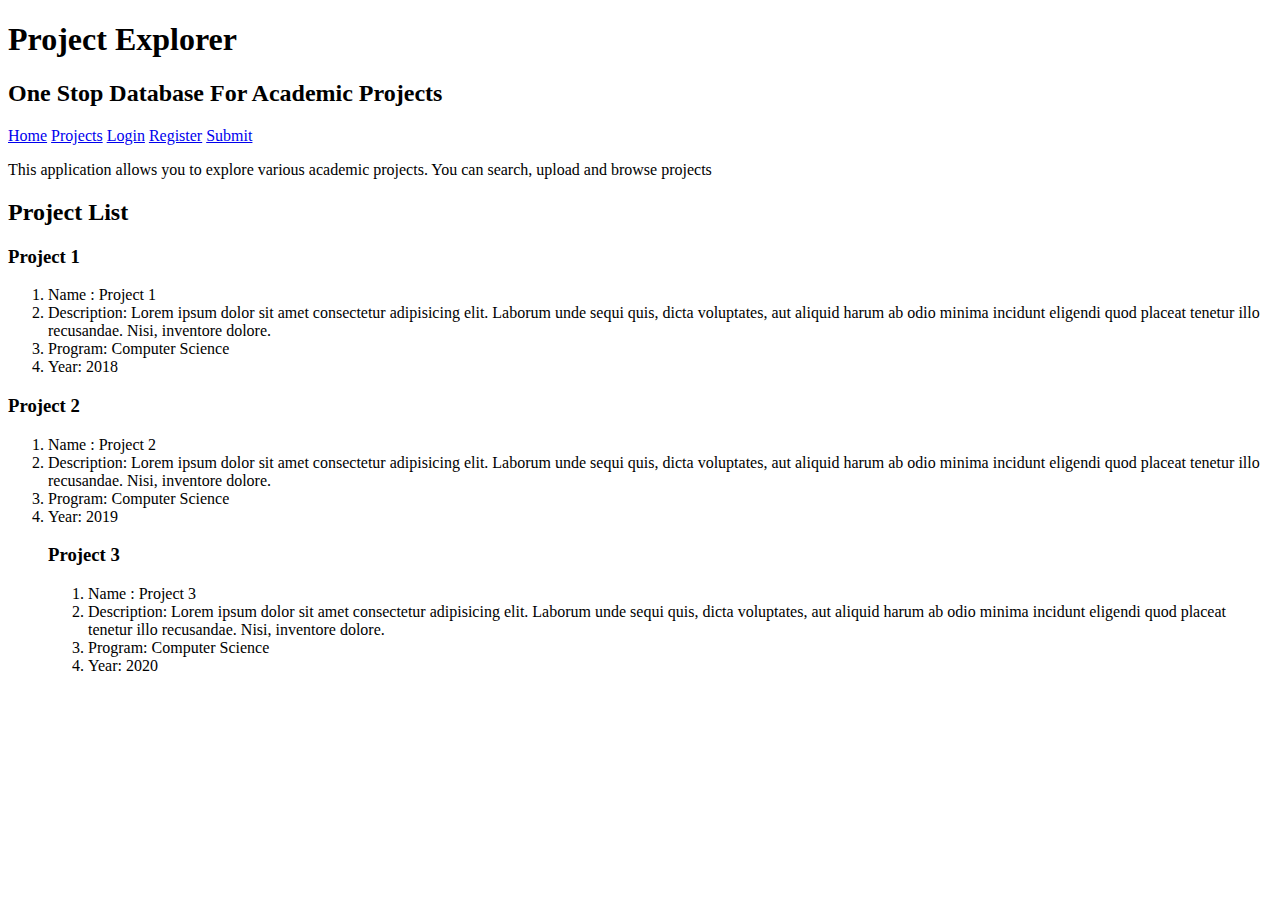
==== app/public/project-explorer/index.html @ 78c7968a "Created HTML pages for Project Explorer" ====
<!DOCTYPE html>
<html lang="en">
    <head>
        <meta charset="UTF-8">
        <meta name="viewport" content="width=device-width, initial-scale=1.0">
        <title>Homepage</title>
    </head>
    <body>
        <header>
            <h1>
                Project Explorer
            </h1>
            <h2>
                One Stop Database For Academic Projects
            </h2>
        </header>
        <nav>
            <a href="index.html"> Home</a>
            <a href="search.html">Projects</a>
            <a href="login.html">Login</a>
            <a href="register.html">Register</a>
            <a href="createproject.html">Submit</a>
        </nav>
        <main>
            <p>This application allows you to explore various academic projects. You can search, upload and browse
                projects</p>
            <h2>Project List</h2>
            <h3>Project 1</h3>
            <ol>
                <li>Name : Project 1</li>
                <li>Description: Lorem ipsum dolor sit amet consectetur adipisicing elit. Laborum unde sequi quis, dicta
                    voluptates, aut aliquid harum ab odio minima incidunt eligendi quod placeat tenetur illo recusandae.
                    Nisi, inventore dolore.</li>
                <li>Program: Computer Science</li>
                <li>Year: 2018</li>
            </ol>
            <h3>Project 2</h3>
            <ol>
                <li>Name : Project 2</li>
                <li>Description: Lorem ipsum dolor sit amet consectetur adipisicing elit. Laborum unde sequi quis, dicta
                    voluptates, aut aliquid harum ab odio minima incidunt eligendi quod placeat tenetur illo recusandae.
                    Nisi, inventore dolore.</li>
                <li>Program: Computer Science</li>
                <li>Year: 2019</li>
                <h3>Project 3</h3>
                <ol>
                    <li>Name : Project 3</li>
                    <li>Description: Lorem ipsum dolor sit amet consectetur adipisicing elit. Laborum unde sequi quis,
                        dicta
                        voluptates, aut aliquid harum ab odio minima incidunt eligendi quod placeat tenetur illo
                        recusandae.
                        Nisi, inventore dolore.</li>
                    <li>Program: Computer Science</li>
                    <li>Year: 2020</li>
                </ol>
            </ol>
        </main>
    </body>
</html>
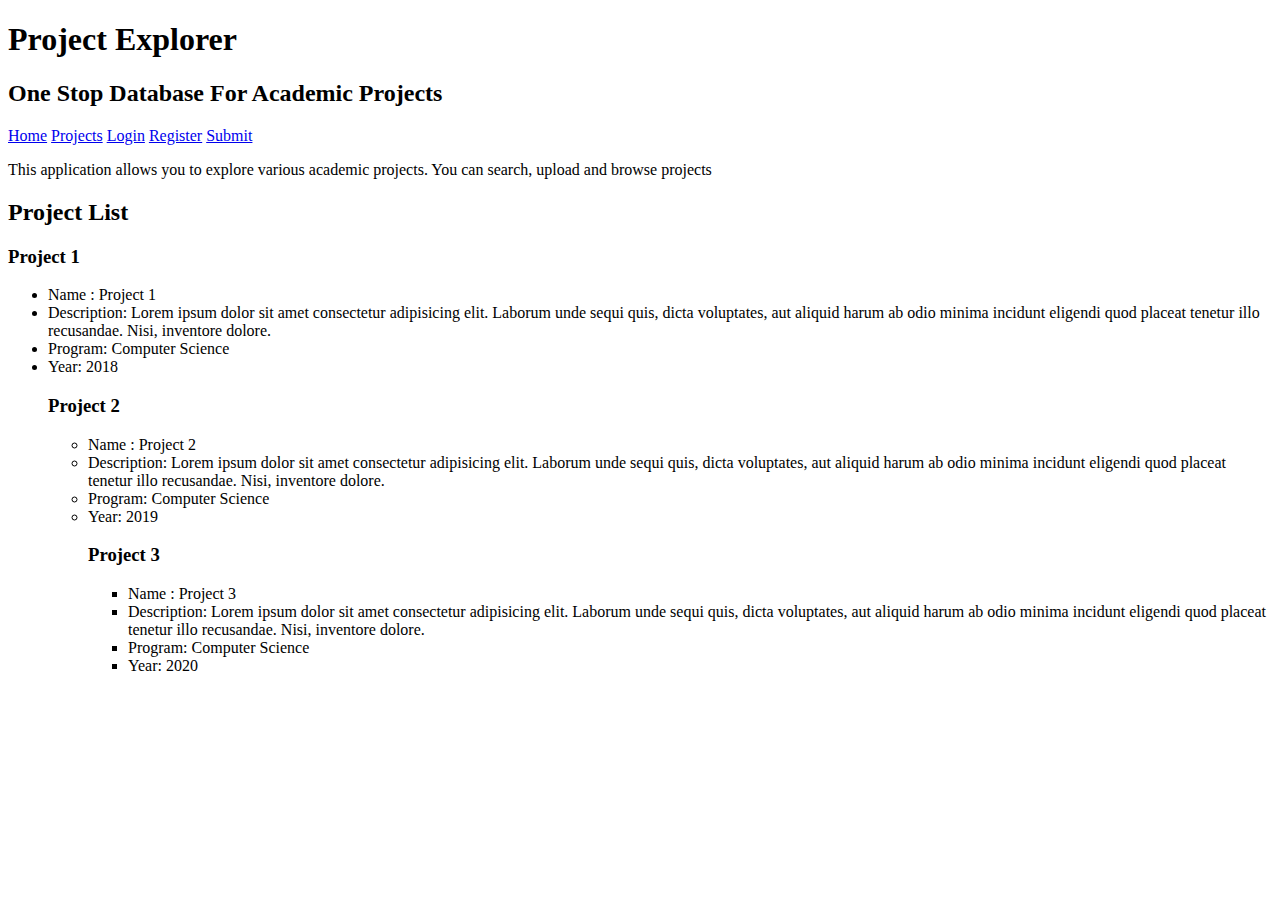
==== commit 4f5e23e8: "fixed bugs for failed test" ====
--- a/app/public/project-explorer/index.html
+++ b/app/public/project-explorer/index.html
@@ -26,34 +26,36 @@
                 projects</p>
             <h2>Project List</h2>
             <h3>Project 1</h3>
-            <ol>
+            <ul>
                 <li>Name : Project 1</li>
                 <li>Description: Lorem ipsum dolor sit amet consectetur adipisicing elit. Laborum unde sequi quis, dicta
                     voluptates, aut aliquid harum ab odio minima incidunt eligendi quod placeat tenetur illo recusandae.
                     Nisi, inventore dolore.</li>
                 <li>Program: Computer Science</li>
                 <li>Year: 2018</li>
-            </ol>
-            <h3>Project 2</h3>
-            <ol>
-                <li>Name : Project 2</li>
-                <li>Description: Lorem ipsum dolor sit amet consectetur adipisicing elit. Laborum unde sequi quis, dicta
-                    voluptates, aut aliquid harum ab odio minima incidunt eligendi quod placeat tenetur illo recusandae.
-                    Nisi, inventore dolore.</li>
-                <li>Program: Computer Science</li>
-                <li>Year: 2019</li>
-                <h3>Project 3</h3>
-                <ol>
-                    <li>Name : Project 3</li>
+                </ol>
+                <h3>Project 2</h3>
+                <ul>
+                    <li>Name : Project 2</li>
                     <li>Description: Lorem ipsum dolor sit amet consectetur adipisicing elit. Laborum unde sequi quis,
                         dicta
                         voluptates, aut aliquid harum ab odio minima incidunt eligendi quod placeat tenetur illo
                         recusandae.
                         Nisi, inventore dolore.</li>
                     <li>Program: Computer Science</li>
-                    <li>Year: 2020</li>
-                </ol>
-            </ol>
+                    <li>Year: 2019</li>
+                    <h3>Project 3</h3>
+                    <ul>
+                        <li>Name : Project 3</li>
+                        <li>Description: Lorem ipsum dolor sit amet consectetur adipisicing elit. Laborum unde sequi
+                            quis,
+                            dicta
+                            voluptates, aut aliquid harum ab odio minima incidunt eligendi quod placeat tenetur illo
+                            recusandae.
+                            Nisi, inventore dolore.</li>
+                        <li>Program: Computer Science</li>
+                        <li>Year: 2020</li>
+                    </ul>
         </main>
     </body>
 </html>
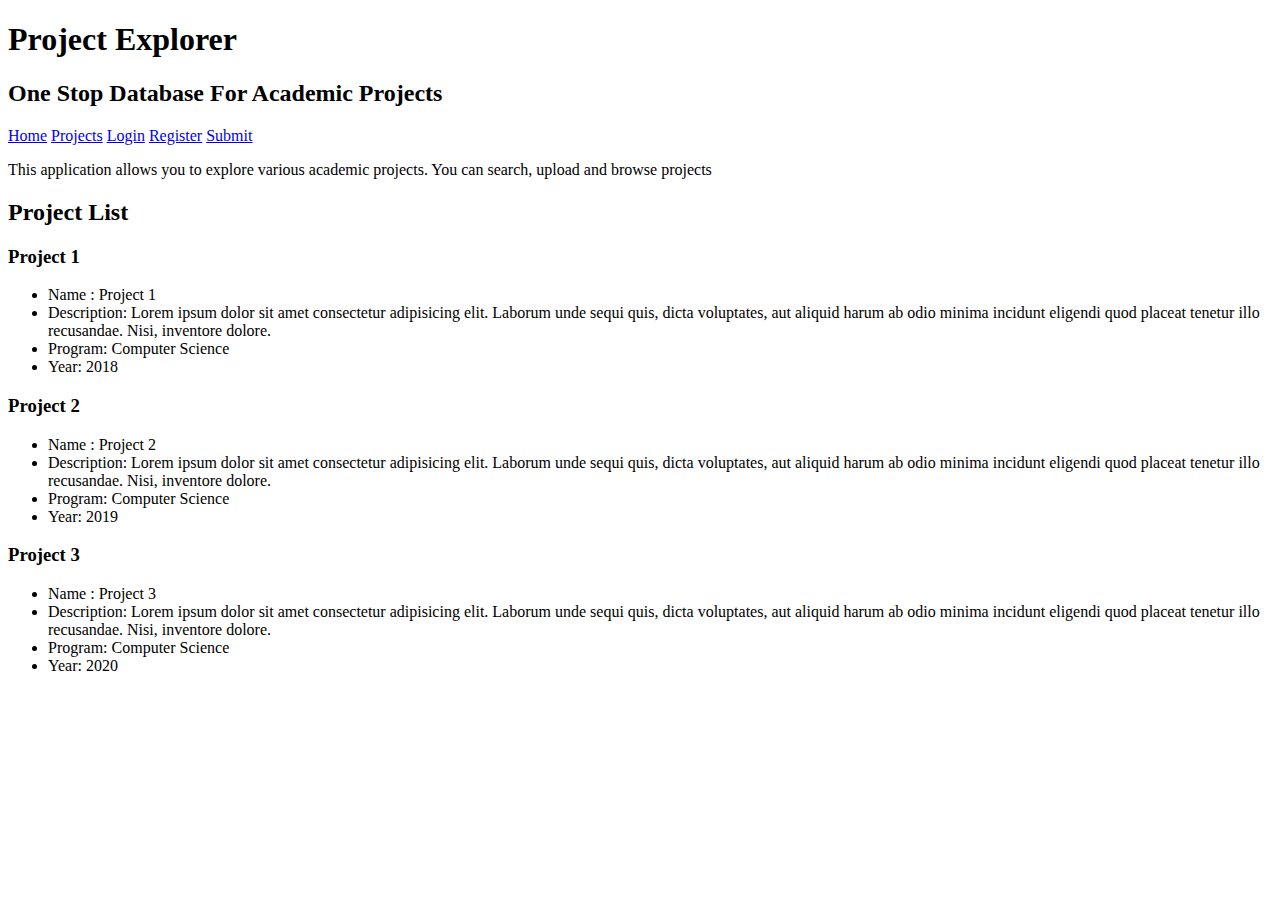
==== commit a8983266: "fixed bugs for failed test2" ====
--- a/app/public/project-explorer/index.html
+++ b/app/public/project-explorer/index.html
@@ -25,6 +25,7 @@
             <p>This application allows you to explore various academic projects. You can search, upload and browse
                 projects</p>
             <h2>Project List</h2>
+
             <h3>Project 1</h3>
             <ul>
                 <li>Name : Project 1</li>
@@ -33,29 +34,32 @@
                     Nisi, inventore dolore.</li>
                 <li>Program: Computer Science</li>
                 <li>Year: 2018</li>
-                </ol>
-                <h3>Project 2</h3>
-                <ul>
-                    <li>Name : Project 2</li>
-                    <li>Description: Lorem ipsum dolor sit amet consectetur adipisicing elit. Laborum unde sequi quis,
-                        dicta
-                        voluptates, aut aliquid harum ab odio minima incidunt eligendi quod placeat tenetur illo
-                        recusandae.
-                        Nisi, inventore dolore.</li>
-                    <li>Program: Computer Science</li>
-                    <li>Year: 2019</li>
-                    <h3>Project 3</h3>
-                    <ul>
-                        <li>Name : Project 3</li>
-                        <li>Description: Lorem ipsum dolor sit amet consectetur adipisicing elit. Laborum unde sequi
-                            quis,
-                            dicta
-                            voluptates, aut aliquid harum ab odio minima incidunt eligendi quod placeat tenetur illo
-                            recusandae.
-                            Nisi, inventore dolore.</li>
-                        <li>Program: Computer Science</li>
-                        <li>Year: 2020</li>
-                    </ul>
+            </ul>
+
+            <h3>Project 2</h3>
+            <ul>
+                <li>Name : Project 2</li>
+                <li>Description: Lorem ipsum dolor sit amet consectetur adipisicing elit. Laborum unde sequi quis,
+                    dicta
+                    voluptates, aut aliquid harum ab odio minima incidunt eligendi quod placeat tenetur illo
+                    recusandae.
+                    Nisi, inventore dolore.</li>
+                <li>Program: Computer Science</li>
+                <li>Year: 2019</li>
+            </ul>
+
+            <h3>Project 3</h3>
+            <ul>
+                <li>Name : Project 3</li>
+                <li>Description: Lorem ipsum dolor sit amet consectetur adipisicing elit. Laborum unde sequi
+                    quis,
+                    dicta
+                    voluptates, aut aliquid harum ab odio minima incidunt eligendi quod placeat tenetur illo
+                    recusandae.
+                    Nisi, inventore dolore.</li>
+                <li>Program: Computer Science</li>
+                <li>Year: 2020</li>
+            </ul>
         </main>
     </body>
 </html>
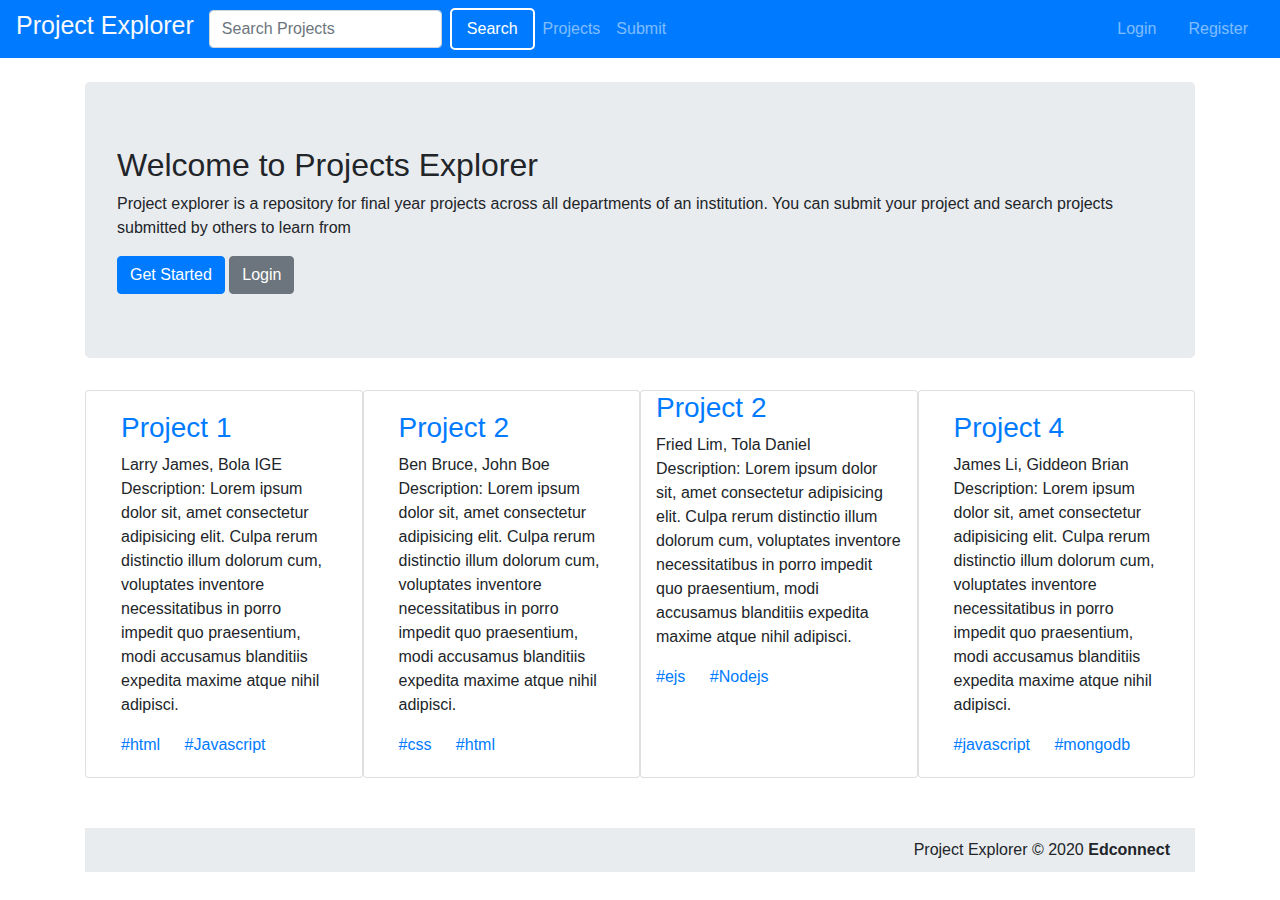
==== commit 722586a1: "completed homapage" ====
--- a/app/public/project-explorer/index.html
+++ b/app/public/project-explorer/index.html
@@ -1,65 +1,120 @@
 <!DOCTYPE html>
 <html lang="en">
     <head>
-        <meta charset="UTF-8">
-        <meta name="viewport" content="width=device-width, initial-scale=1.0">
-        <title>Homepage</title>
+        <title>HomePage</title>
+        <link rel="stylesheet" href="css/bootstrap.min.css" />
+        <link rel="stylesheet" href="css/style.css" />
     </head>
     <body>
-        <header>
-            <h1>
-                Project Explorer
-            </h1>
-            <h2>
-                One Stop Database For Academic Projects
-            </h2>
-        </header>
-        <nav>
-            <a href="index.html"> Home</a>
-            <a href="search.html">Projects</a>
-            <a href="login.html">Login</a>
-            <a href="register.html">Register</a>
-            <a href="createproject.html">Submit</a>
-        </nav>
-        <main>
-            <p>This application allows you to explore various academic projects. You can search, upload and browse
-                projects</p>
-            <h2>Project List</h2>
-
-            <h3>Project 1</h3>
-            <ul>
-                <li>Name : Project 1</li>
-                <li>Description: Lorem ipsum dolor sit amet consectetur adipisicing elit. Laborum unde sequi quis, dicta
-                    voluptates, aut aliquid harum ab odio minima incidunt eligendi quod placeat tenetur illo recusandae.
-                    Nisi, inventore dolore.</li>
-                <li>Program: Computer Science</li>
-                <li>Year: 2018</li>
+        <nav class="navbar navbar-expand-sm bg-primary">
+            <h1 class="text-light title">Project Explorer</h1>
+            <!-- <h2>One Stop Database for Final Year Projects</h2> -->
+            <form action="" class="form-inline">
+                <input type="search" placeholder="Search Projects" class="form-control mr-sm-2" />
+                <button type="submit" class="btn nav-button">
+                    Search
+                </button>
+            </form>
+            <ul class="navbar-nav mr-auto">
+                <li class="nav-item">
+                    <a href="viewProject.html " class="nav-link text-white-50">Projects</a>
+                </li>
+                <li class="nav-item">
+                    <a href="createProject.html" class="nav-link text-white-50">Submit</a>
+                </li>
             </ul>
 
-            <h3>Project 2</h3>
-            <ul>
-                <li>Name : Project 2</li>
-                <li>Description: Lorem ipsum dolor sit amet consectetur adipisicing elit. Laborum unde sequi quis,
-                    dicta
-                    voluptates, aut aliquid harum ab odio minima incidunt eligendi quod placeat tenetur illo
-                    recusandae.
-                    Nisi, inventore dolore.</li>
-                <li>Program: Computer Science</li>
-                <li>Year: 2019</li>
-            </ul>
+            <li class="nav-item">
+                <a href="login.html" class="nav-link text-white-50">Login</a>
+            </li>
+            <li class="nav-item">
+                <a href="register.html" class="nav-link text-white-50">Register</a>
+            </li>
 
-            <h3>Project 3</h3>
-            <ul>
-                <li>Name : Project 3</li>
-                <li>Description: Lorem ipsum dolor sit amet consectetur adipisicing elit. Laborum unde sequi
-                    quis,
-                    dicta
-                    voluptates, aut aliquid harum ab odio minima incidunt eligendi quod placeat tenetur illo
-                    recusandae.
-                    Nisi, inventore dolore.</li>
-                <li>Program: Computer Science</li>
-                <li>Year: 2020</li>
-            </ul>
-        </main>
+        </nav>
+        <br />
+        <div class="container">
+            <div class="jumbotron welcome">
+                <h2>Welcome to Projects Explorer</h2>
+                <p>
+                    Project explorer is a repository for final year projects across all
+                    departments of an institution. You can submit your project and search
+                    projects submitted by others to learn from
+                </p>
+                <button type="button" class="btn btn-primary">Get Started</button>
+                <button type="button" class="btn btn-secondary">Login</button>
+            </div>
+            <div class="container">
+                <div class="row">
+                    <div class="col-lg-3 col-md-6 col-sm-12 card text-left project">
+                        <div class="card-body">
+                            <h3 class="text-primary">Project 1</h3>
+
+                            <li>Larry James, Bola IGE</li>
+                            <p>
+                                Description: Lorem ipsum dolor sit, amet consectetur adipisicing
+                                elit. Culpa rerum distinctio illum dolorum cum, voluptates
+                                inventore necessitatibus in porro impedit quo praesentium, modi
+                                accusamus blanditiis expedita maxime atque nihil adipisci.
+                            </p>
+                            <li class="text-primary">
+                                <a href="#" class="card-link">#html</a>
+                                <a href="#" class="card-link">#Javascript</a>
+                            </li>
+                        </div>
+                    </div>
+                    <div class="col-lg-3 col-md-6 col-sm-12 card text-left project">
+                        <div class="card-body">
+                            <h3 class="text-primary">Project 2</h3>
+
+                            <li>Ben Bruce, John Boe</li>
+                            <p>
+                                Description: Lorem ipsum dolor sit, amet consectetur adipisicing
+                                elit. Culpa rerum distinctio illum dolorum cum, voluptates
+                                inventore necessitatibus in porro impedit quo praesentium, modi
+                                accusamus blanditiis expedita maxime atque nihil adipisci.
+                            </p>
+                            <li class="text-primary">
+                                <a href="" class="card-link">#css</a>
+                                <a href="" class="card-link"> #html</a>
+                            </li>
+                        </div>
+                    </div>
+                    <div class="col-lg-3 col-md-6 col-sm-12 text-left card project">
+                        <h3 class="text-primary">Project 2</h3>
+
+                        <li>Fried Lim, Tola Daniel</li>
+                        <p>
+                            Description: Lorem ipsum dolor sit, amet consectetur adipisicing
+                            elit. Culpa rerum distinctio illum dolorum cum, voluptates
+                            inventore necessitatibus in porro impedit quo praesentium, modi
+                            accusamus blanditiis expedita maxime atque nihil adipisci.
+                        </p>
+                        <li class="text-primary">
+                            <a href="" class="card-link">#ejs</a>
+                            <a href="" class="card-link">#Nodejs</a>
+                        </li>
+                    </div>
+                    <div class="col-lg-3 col-md-6 col-sm-12 card text-left project">
+                        <div class="card-body">
+                            <h3 class="text-primary">Project 4</h3>
+
+                            <li>James Li, Giddeon Brian</li>
+                            <p>
+                                Description: Lorem ipsum dolor sit, amet consectetur adipisicing
+                                elit. Culpa rerum distinctio illum dolorum cum, voluptates
+                                inventore necessitatibus in porro impedit quo praesentium, modi
+                                accusamus blanditiis expedita maxime atque nihil adipisci.
+                            </p>
+                            <li class="text-primary">
+                                <a href="" class="card-link">#javascript</a>
+                                <a href="" class="card-link">#mongodb</a>
+                            </li>
+                        </div>
+                    </div>
+                </div>
+            </div>
+            <footer>Project Explorer &copy 2020 <strong>Edconnect</strong></footer>
+        </div>
     </body>
 </html>
--- a/app/public/project-explorer/css/style.css
+++ b/app/public/project-explorer/css/style.css
@@ -0,0 +1,93 @@
+/* #header {
+  display: flex;
+  padding: 10px 20px;
+  align-items: center;
+}
+nav a {
+  text-decoration: none;
+  padding-right: 5px;
+  color: #d6ecff;
+}*/
+.title {
+	padding-right: 15px;
+	font-size: 25px;
+}
+.nav-button {
+	padding: 7px 15px;
+	border: 2px solid white;
+	color: white;
+	width: auto;
+	border-radius: 5px;
+}
+.nav-button:hover {
+	padding: 7px 15px;
+	border: 2px solid rgb(0, 153, 255);
+	color: rgb(2, 130, 216);
+	background-color: white;
+	width: auto;
+	border-radius: 5px;
+}
+/* 
+.custom-nav {
+  color: red;
+} */
+
+.custom-jumbotron {
+	/* padding: 1rem 1rem; */
+	margin-bottom: 2rem;
+	background-color: #e9ecef;
+	border-radius: 0.3rem;
+}
+.search-box {
+	padding: 5px 15px;
+	margin-right: 15px;
+	border-radius: 5px;
+	color: gray;
+}
+
+li {
+	margin: 0px;
+	list-style-type: none;
+}
+.sign-up {
+	margin: 0 auto;
+	max-width: 800px;
+}
+
+.login {
+	margin: 0 auto;
+	max-width: 500px;
+}
+.profile-name {
+	display: inline;
+	padding-right: 10px;
+}
+/* .project-list {
+  margin-right: 10px;
+} */
+/*
+
+.project {
+  padding: 20px;
+  box-sizing: border-box;
+  flex-basis: 23%;
+  margin-bottom: 20px; 
+}*/
+/* #login-form {
+  margin: 0 auto;
+
+} */
+
+footer {
+	text-align: end;
+	padding-right: 20px;
+	background-color: #e9ecef;
+	padding: 10px 25px;
+	margin-top: 50px;
+	margin-bottom: 20px;
+}
+@media (min-width: 576px) {
+	.custom-jumbotron {
+		padding: 1rem 1rem 0.3rem 1rem;
+	}
+}
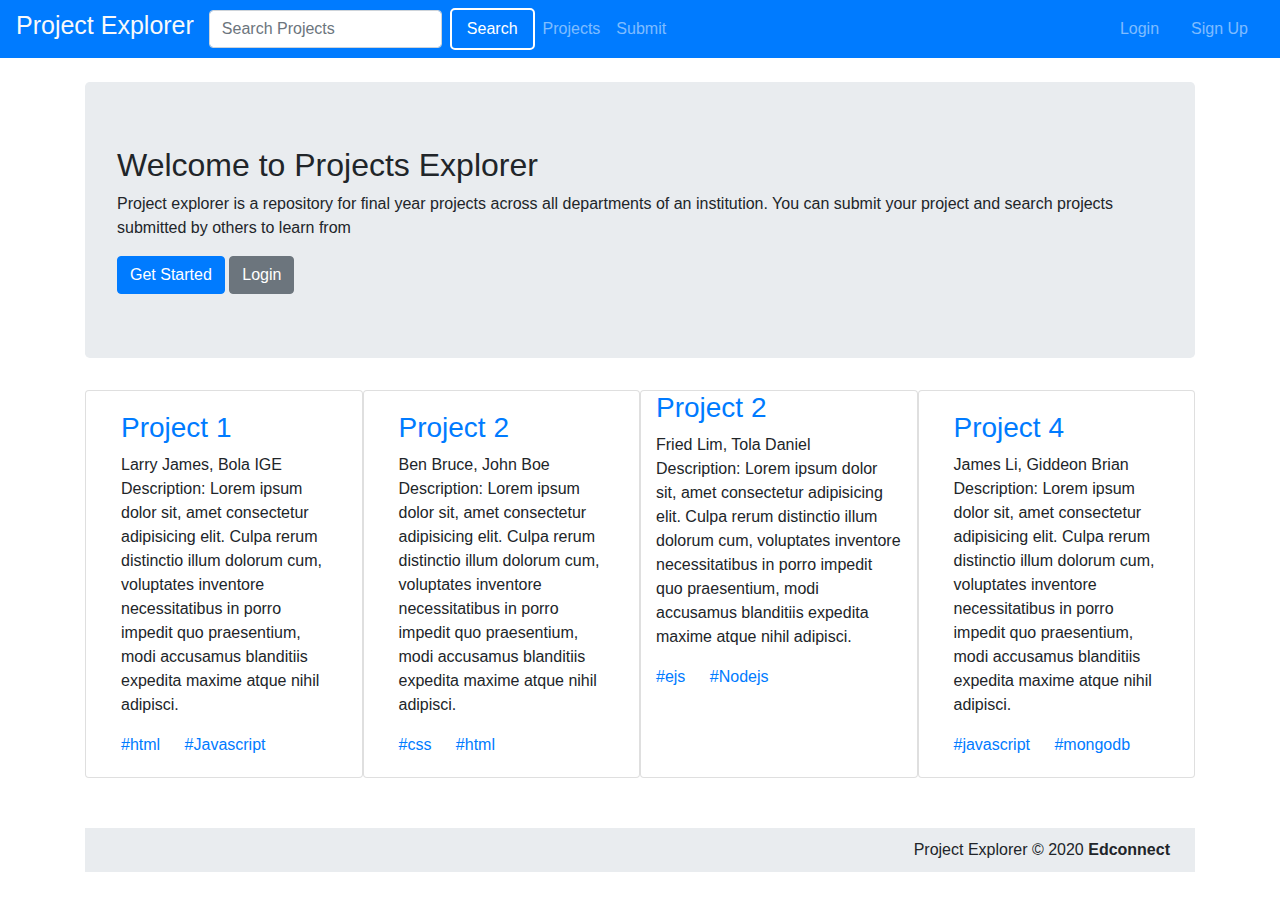
==== commit 610a3cf7: "completed login page" ====
--- a/app/public/project-explorer/index.html
+++ b/app/public/project-explorer/index.html
@@ -28,7 +28,7 @@
                 <a href="login.html" class="nav-link text-white-50">Login</a>
             </li>
             <li class="nav-item">
-                <a href="register.html" class="nav-link text-white-50">Register</a>
+                <a href="register.html" class="nav-link text-white-50">Sign Up</a>
             </li>
 
         </nav>
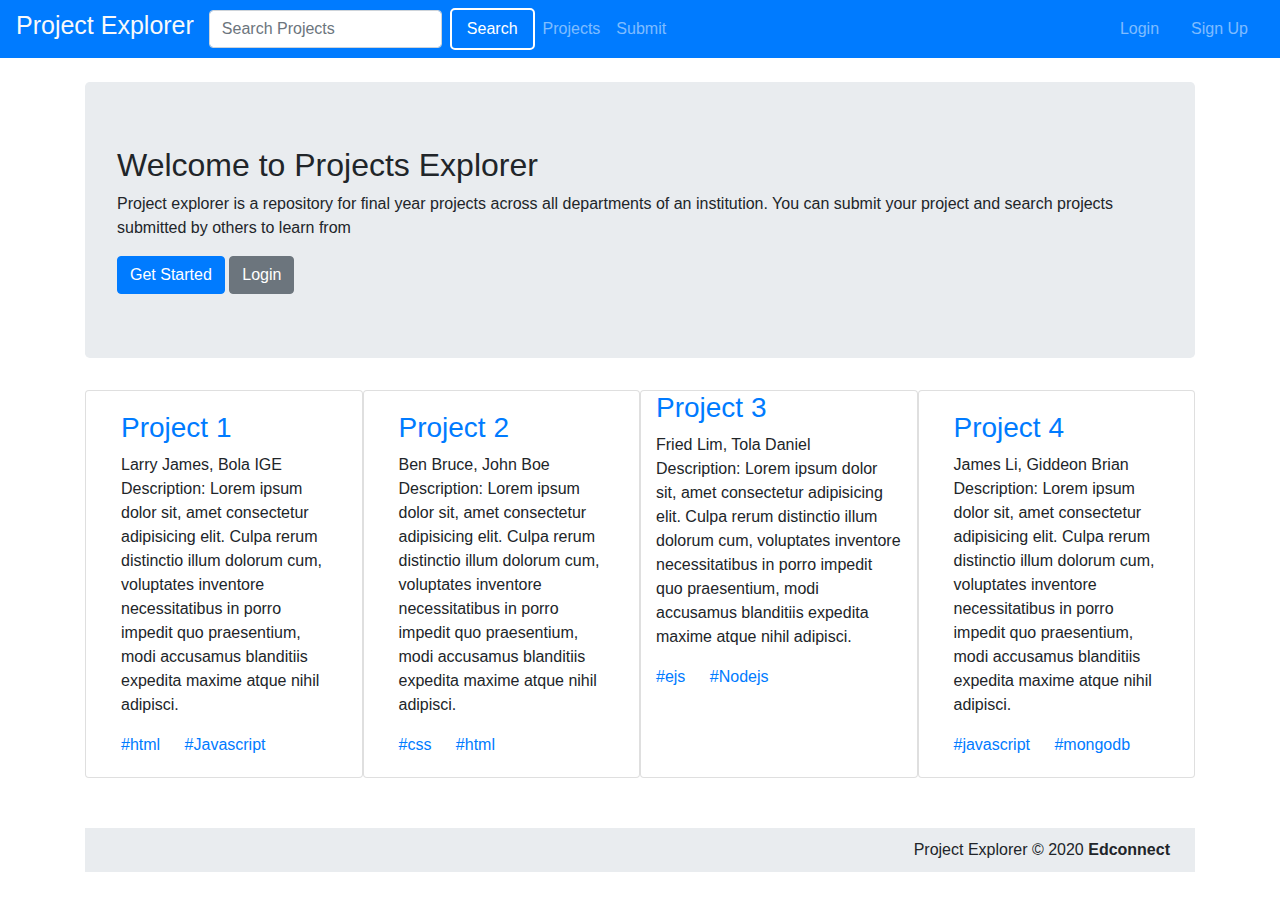
==== commit e80b44f8: "completed search page" ====
--- a/app/public/project-explorer/index.html
+++ b/app/public/project-explorer/index.html
@@ -81,7 +81,7 @@
                         </div>
                     </div>
                     <div class="col-lg-3 col-md-6 col-sm-12 text-left card project">
-                        <h3 class="text-primary">Project 2</h3>
+                        <h3 class="text-primary">Project 3</h3>
 
                         <li>Fried Lim, Tola Daniel</li>
                         <p>
--- a/app/public/project-explorer/css/style.css
+++ b/app/public/project-explorer/css/style.css
@@ -62,6 +62,10 @@
 	display: inline;
 	padding-right: 10px;
 }
+.profile-email {
+	padding-top: 8px;
+	font-size: 1rem;
+}
 /* .project-list {
   margin-right: 10px;
 } */
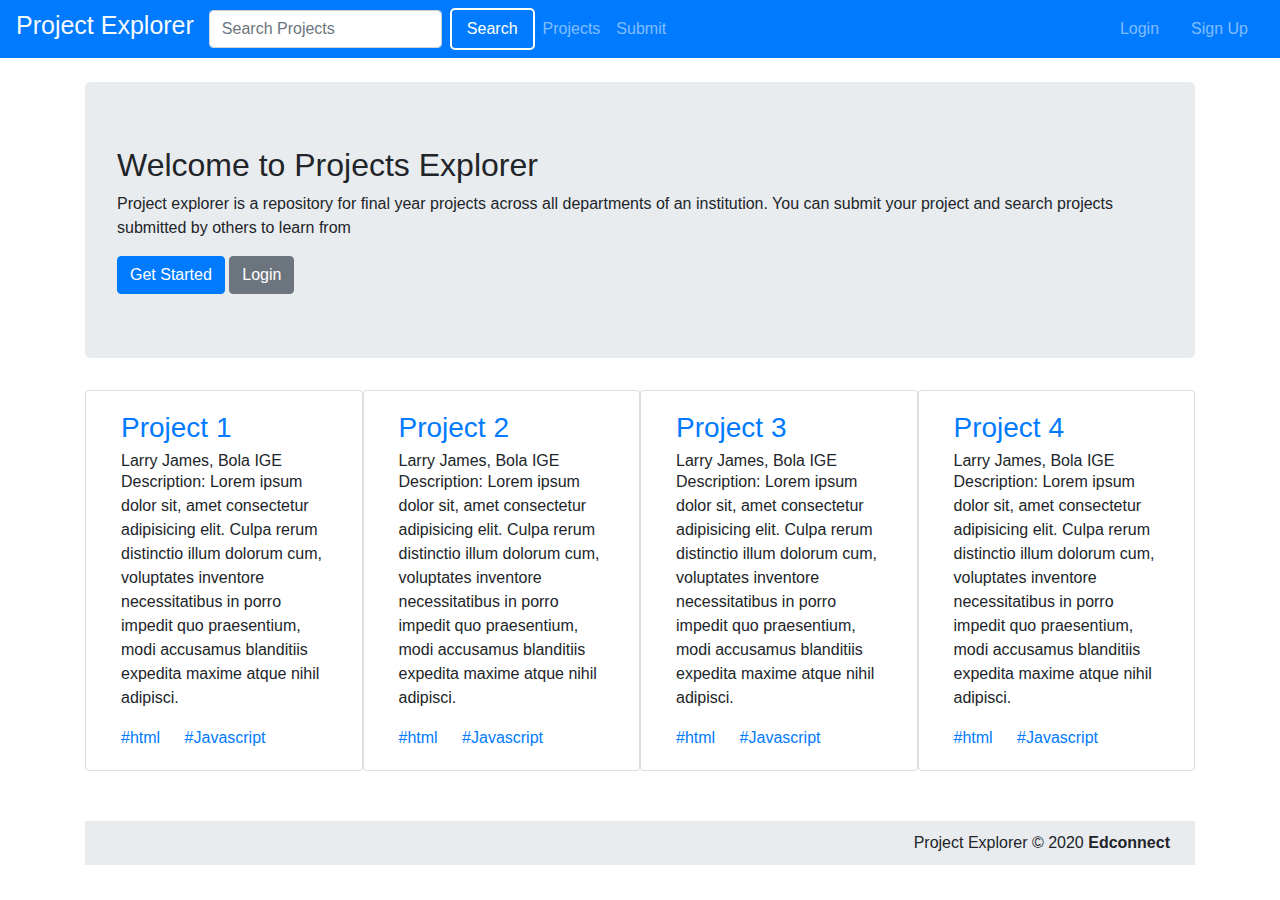
==== commit e85ed08c: "fixed bug" ====
--- a/app/public/project-explorer/index.html
+++ b/app/public/project-explorer/index.html
@@ -11,16 +11,16 @@
             <!-- <h2>One Stop Database for Final Year Projects</h2> -->
             <form action="" class="form-inline">
                 <input type="search" placeholder="Search Projects" class="form-control mr-sm-2" />
-                <button type="submit" class="btn nav-button">
+                <button type="submit" class="btn nav-button btn-outline-light">
                     Search
                 </button>
             </form>
             <ul class="navbar-nav mr-auto">
                 <li class="nav-item">
-                    <a href="viewProject.html " class="nav-link text-white-50">Projects</a>
+                    <a href="viewproject.html " class="nav-link text-white-50">Projects</a>
                 </li>
                 <li class="nav-item">
-                    <a href="createProject.html" class="nav-link text-white-50">Submit</a>
+                    <a href="createproject.html" class="nav-link text-white-50">Submit</a>
                 </li>
             </ul>
 
@@ -41,17 +41,17 @@
                     departments of an institution. You can submit your project and search
                     projects submitted by others to learn from
                 </p>
-                <button type="button" class="btn btn-primary">Get Started</button>
-                <button type="button" class="btn btn-secondary">Login</button>
+                <a href="register.html" class="btn btn-primary">Get Started</a>
+                <a href="login.html" class="btn btn-secondary">Login</a>
             </div>
             <div class="container">
                 <div class="row">
                     <div class="col-lg-3 col-md-6 col-sm-12 card text-left project">
                         <div class="card-body">
-                            <h3 class="text-primary">Project 1</h3>
+                            <h3 class="card-title text-primary">Project 1</h3>
 
-                            <li>Larry James, Bola IGE</li>
-                            <p>
+                            <h6 class="card-subtitle">Larry James, Bola IGE</h6>
+                            <p class="card-text">
                                 Description: Lorem ipsum dolor sit, amet consectetur adipisicing
                                 elit. Culpa rerum distinctio illum dolorum cum, voluptates
                                 inventore necessitatibus in porro impedit quo praesentium, modi
@@ -65,50 +65,52 @@
                     </div>
                     <div class="col-lg-3 col-md-6 col-sm-12 card text-left project">
                         <div class="card-body">
-                            <h3 class="text-primary">Project 2</h3>
+                            <h3 class="card-title text-primary">Project 2</h3>
 
-                            <li>Ben Bruce, John Boe</li>
-                            <p>
+                            <h6 class="card-subtitle">Larry James, Bola IGE</h6>
+                            <p class="card-text">
                                 Description: Lorem ipsum dolor sit, amet consectetur adipisicing
                                 elit. Culpa rerum distinctio illum dolorum cum, voluptates
                                 inventore necessitatibus in porro impedit quo praesentium, modi
                                 accusamus blanditiis expedita maxime atque nihil adipisci.
                             </p>
                             <li class="text-primary">
-                                <a href="" class="card-link">#css</a>
-                                <a href="" class="card-link"> #html</a>
+                                <a href="#" class="card-link">#html</a>
+                                <a href="#" class="card-link">#Javascript</a>
                             </li>
                         </div>
                     </div>
-                    <div class="col-lg-3 col-md-6 col-sm-12 text-left card project">
-                        <h3 class="text-primary">Project 3</h3>
-
-                        <li>Fried Lim, Tola Daniel</li>
-                        <p>
-                            Description: Lorem ipsum dolor sit, amet consectetur adipisicing
-                            elit. Culpa rerum distinctio illum dolorum cum, voluptates
-                            inventore necessitatibus in porro impedit quo praesentium, modi
-                            accusamus blanditiis expedita maxime atque nihil adipisci.
-                        </p>
-                        <li class="text-primary">
-                            <a href="" class="card-link">#ejs</a>
-                            <a href="" class="card-link">#Nodejs</a>
-                        </li>
-                    </div>
                     <div class="col-lg-3 col-md-6 col-sm-12 card text-left project">
                         <div class="card-body">
-                            <h3 class="text-primary">Project 4</h3>
+                            <h3 class="card-title text-primary">Project 3</h3>
 
-                            <li>James Li, Giddeon Brian</li>
-                            <p>
+                            <h6 class="card-subtitle">Larry James, Bola IGE</h6>
+                            <p class="card-text">
                                 Description: Lorem ipsum dolor sit, amet consectetur adipisicing
                                 elit. Culpa rerum distinctio illum dolorum cum, voluptates
                                 inventore necessitatibus in porro impedit quo praesentium, modi
                                 accusamus blanditiis expedita maxime atque nihil adipisci.
                             </p>
                             <li class="text-primary">
-                                <a href="" class="card-link">#javascript</a>
-                                <a href="" class="card-link">#mongodb</a>
+                                <a href="#" class="card-link">#html</a>
+                                <a href="#" class="card-link">#Javascript</a>
+                            </li>
+                        </div>
+                    </div>
+                    <div class="col-lg-3 col-md-6 col-sm-12 card text-left project">
+                        <div class="card-body">
+                            <h3 class="card-title text-primary">Project 4</h3>
+
+                            <h6 class="card-subtitle">Larry James, Bola IGE</h6>
+                            <p class="card-text">
+                                Description: Lorem ipsum dolor sit, amet consectetur adipisicing
+                                elit. Culpa rerum distinctio illum dolorum cum, voluptates
+                                inventore necessitatibus in porro impedit quo praesentium, modi
+                                accusamus blanditiis expedita maxime atque nihil adipisci.
+                            </p>
+                            <li class="text-primary">
+                                <a href="#" class="card-link">#html</a>
+                                <a href="#" class="card-link">#Javascript</a>
                             </li>
                         </div>
                     </div>
